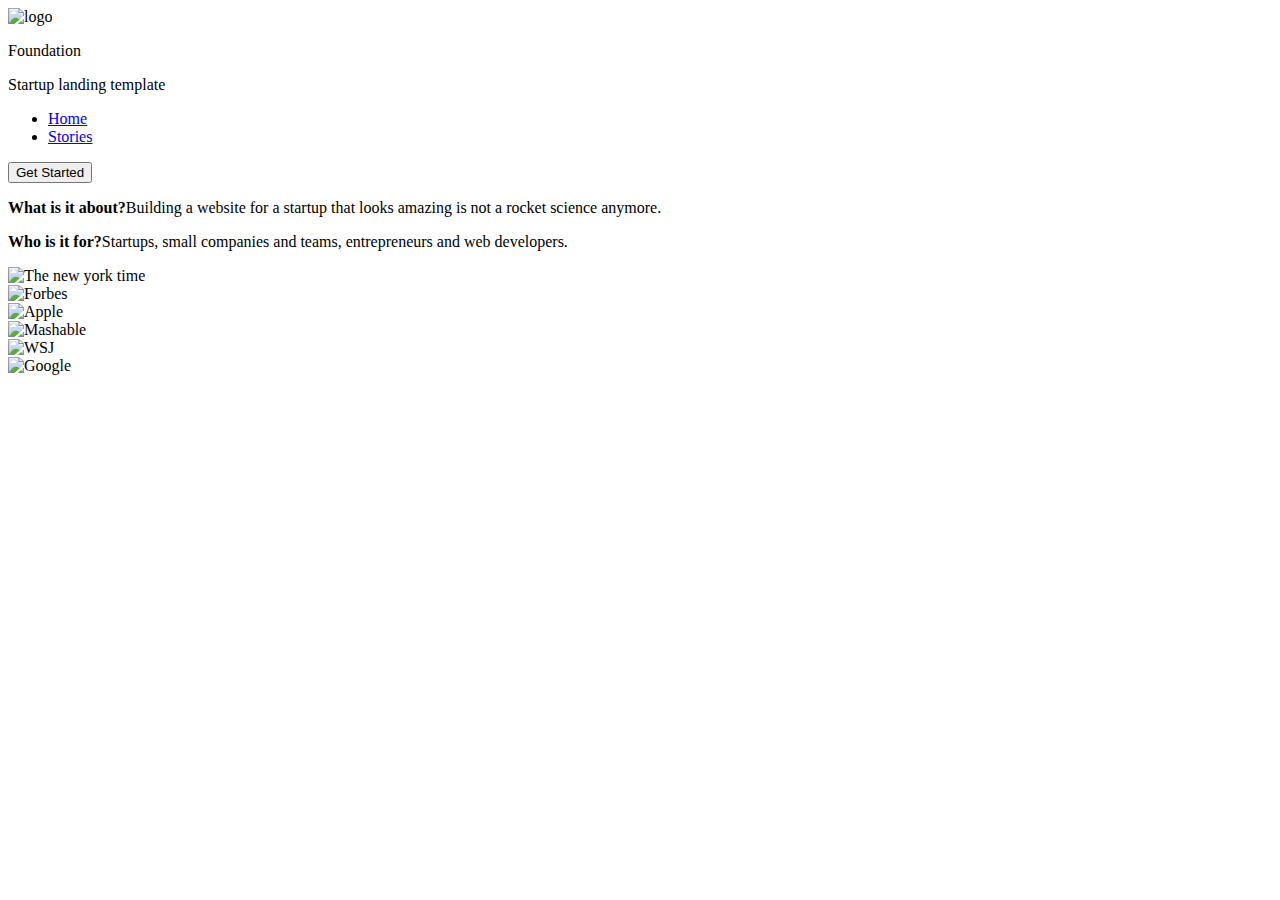
==== Diplom/index.html @ a837a676 "Add files via upload" ====
<!DOCTYPE html>
<html lang="en">
<head>
    <meta charset="UTF-8">
    <meta http-equiv="X-UA-Compatible" content="IE=edge">
    <meta name="viewport" content="width=device-width, initial-scale=1.0">
    <title>Project</title>
    <link rel="preconnect" href="https://fonts.googleapis.com">
    <link rel="preconnect" href="https://fonts.gstatic.com" crossorigin>
    <link href="https://fonts.googleapis.com/css2?family=Work+Sans:wght@400;700&display=swap" rel="stylesheet">
    <link rel="stylesheet" href="https://cdnjs.cloudflare.com/ajax/libs/meyer-reset/2.0/reset.min.css" integrity="sha512-NmLkDIU1C/C88wi324HBc+S2kLhi08PN5GDeUVVVC/BVt/9Izdsc9SVeVfA1UZbY3sHUlDSyRXhCzHfr6hmPPw==" crossorigin="anonymous" referrerpolicy="no-referrer" />
    <link rel="stylesheet" href="./style/style.css">

</head>
<body>
    <header class="header">
        <div class="container header-container">
            <div class="logo">
                <div>
                    <img src="./imeg/logo.svg" alt="logo">
                </div>
                <div>
                    <p class="logo-bold">
                        Foundation
                    </p>
                    <p class="logo-regular">
                        Startup landing template
                    </p>
                </div>
            </div>
            <nav class="header-nav">
                <ul>
                    <li class="header-li">
                        <a href="#">
                            Home
                        </a>
                    </li>
                    <li class="header-li">
                        <a href="#">
                            Stories
                        </a>
                    </li>
                </ul>
                <div>
                    <button class="button">
                        Get Started
                    </button>
                </div>
            </nav>
        </div>
    </header>
    <section class="container">
        <div class="item">
            <div class="item item-1">
                <p>
                    <b>What is it about?</b>Building a website for a startup that looks amazing is not a rocket science anymore.
                </p>
            </div>
            <div class="item item-2">
                <p>
                    <b>Who is it for?</b>Startups, small companies and teams, entrepreneurs and web developers.
                </p>
            </div>
        </div>
        <div class="item-img">
            <div class="item-img img-1">
                <img src="./imeg/compani-logo/logo1.svg" alt="The new york time">
            </div>
            <div class="item-img img-2">
                <img src="./imeg/compani-logo/logo2.svg" alt="Forbes">
            </div>
            <div class="item-img img-3">
                <img src="./imeg/compani-logo/logo3.svg" alt="Apple">
            </div>
            <div class="item-img img-4">
                <img src="./imeg/compani-logo/logo4.svg" alt="Mashable">
            </div>
            <div class="item-img img-5">
                <img src="./imeg/compani-logo/logo5.svg" alt="WSJ">
            </div>
            <div class="item-img img-6">
                <img src="./imeg/compani-logo/logo6.svg" alt="Google">
            </div>
        </div>
    </section>
</body>
</html>
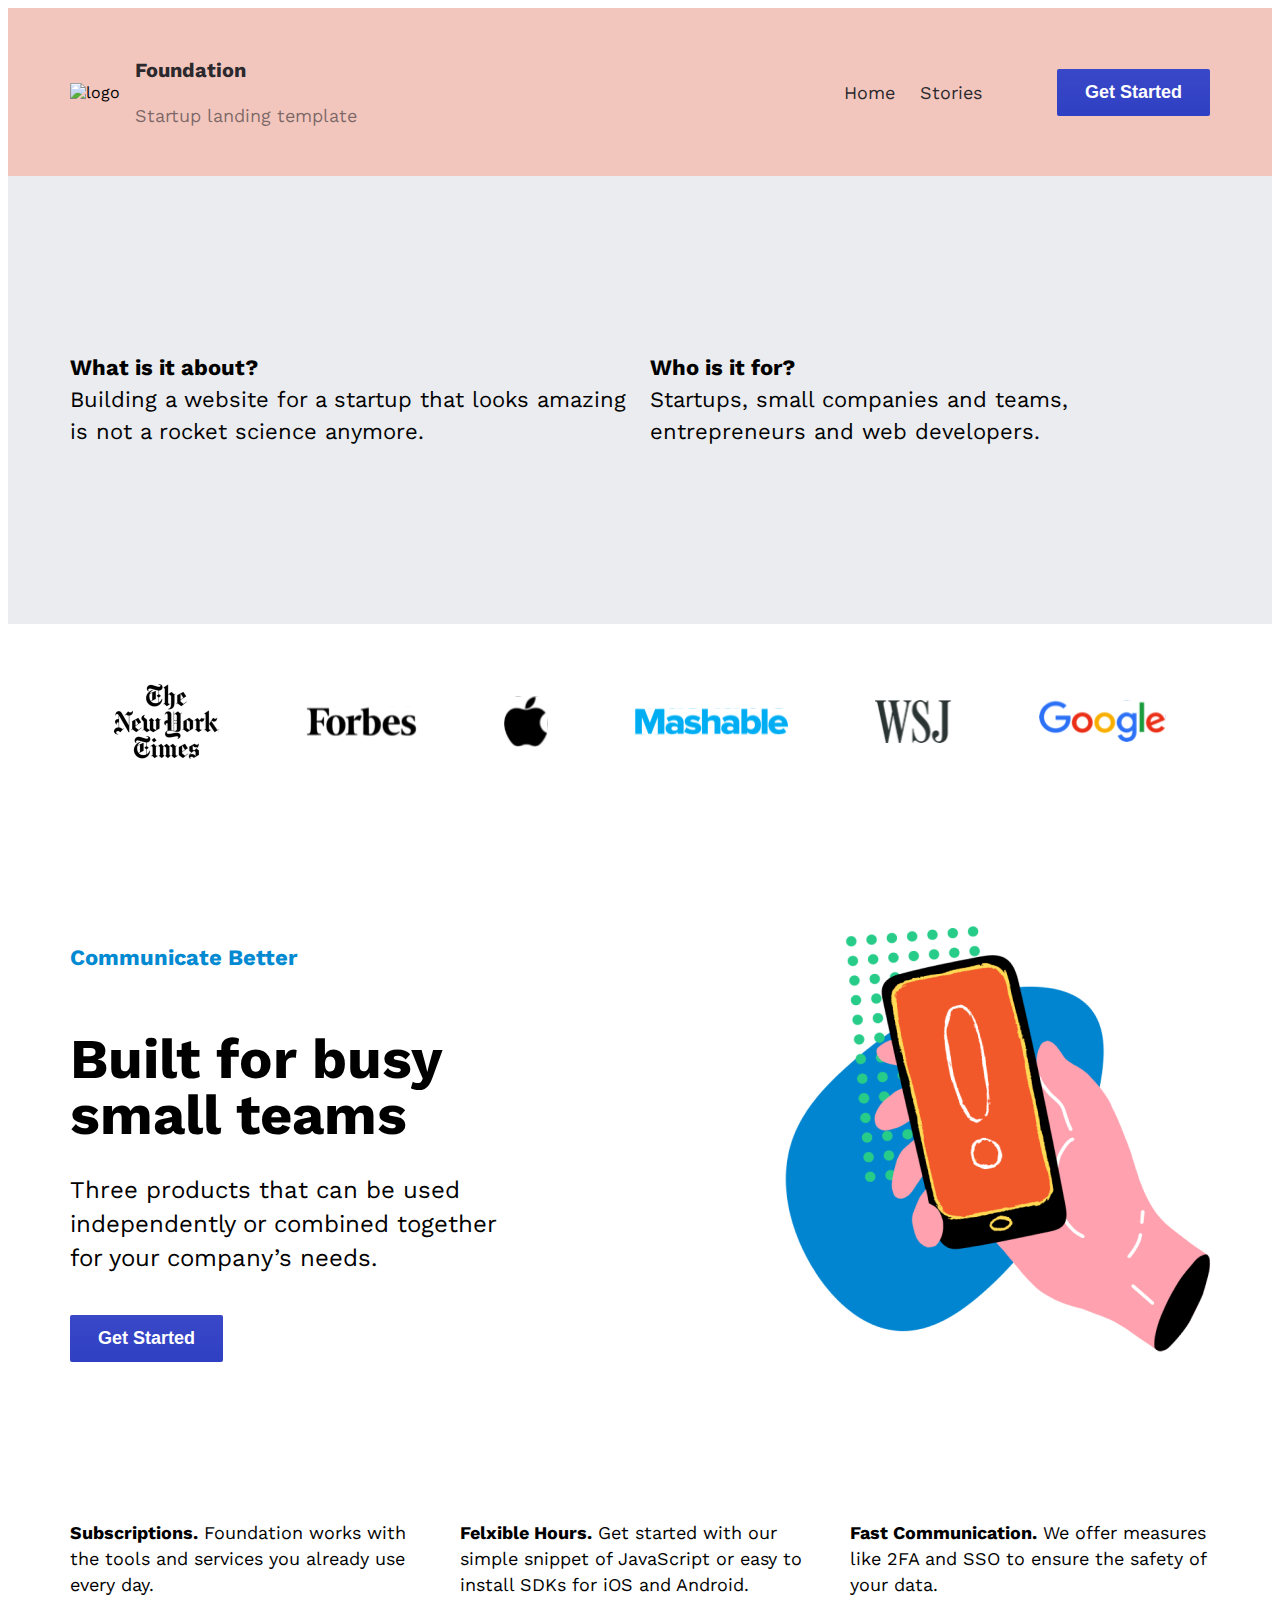
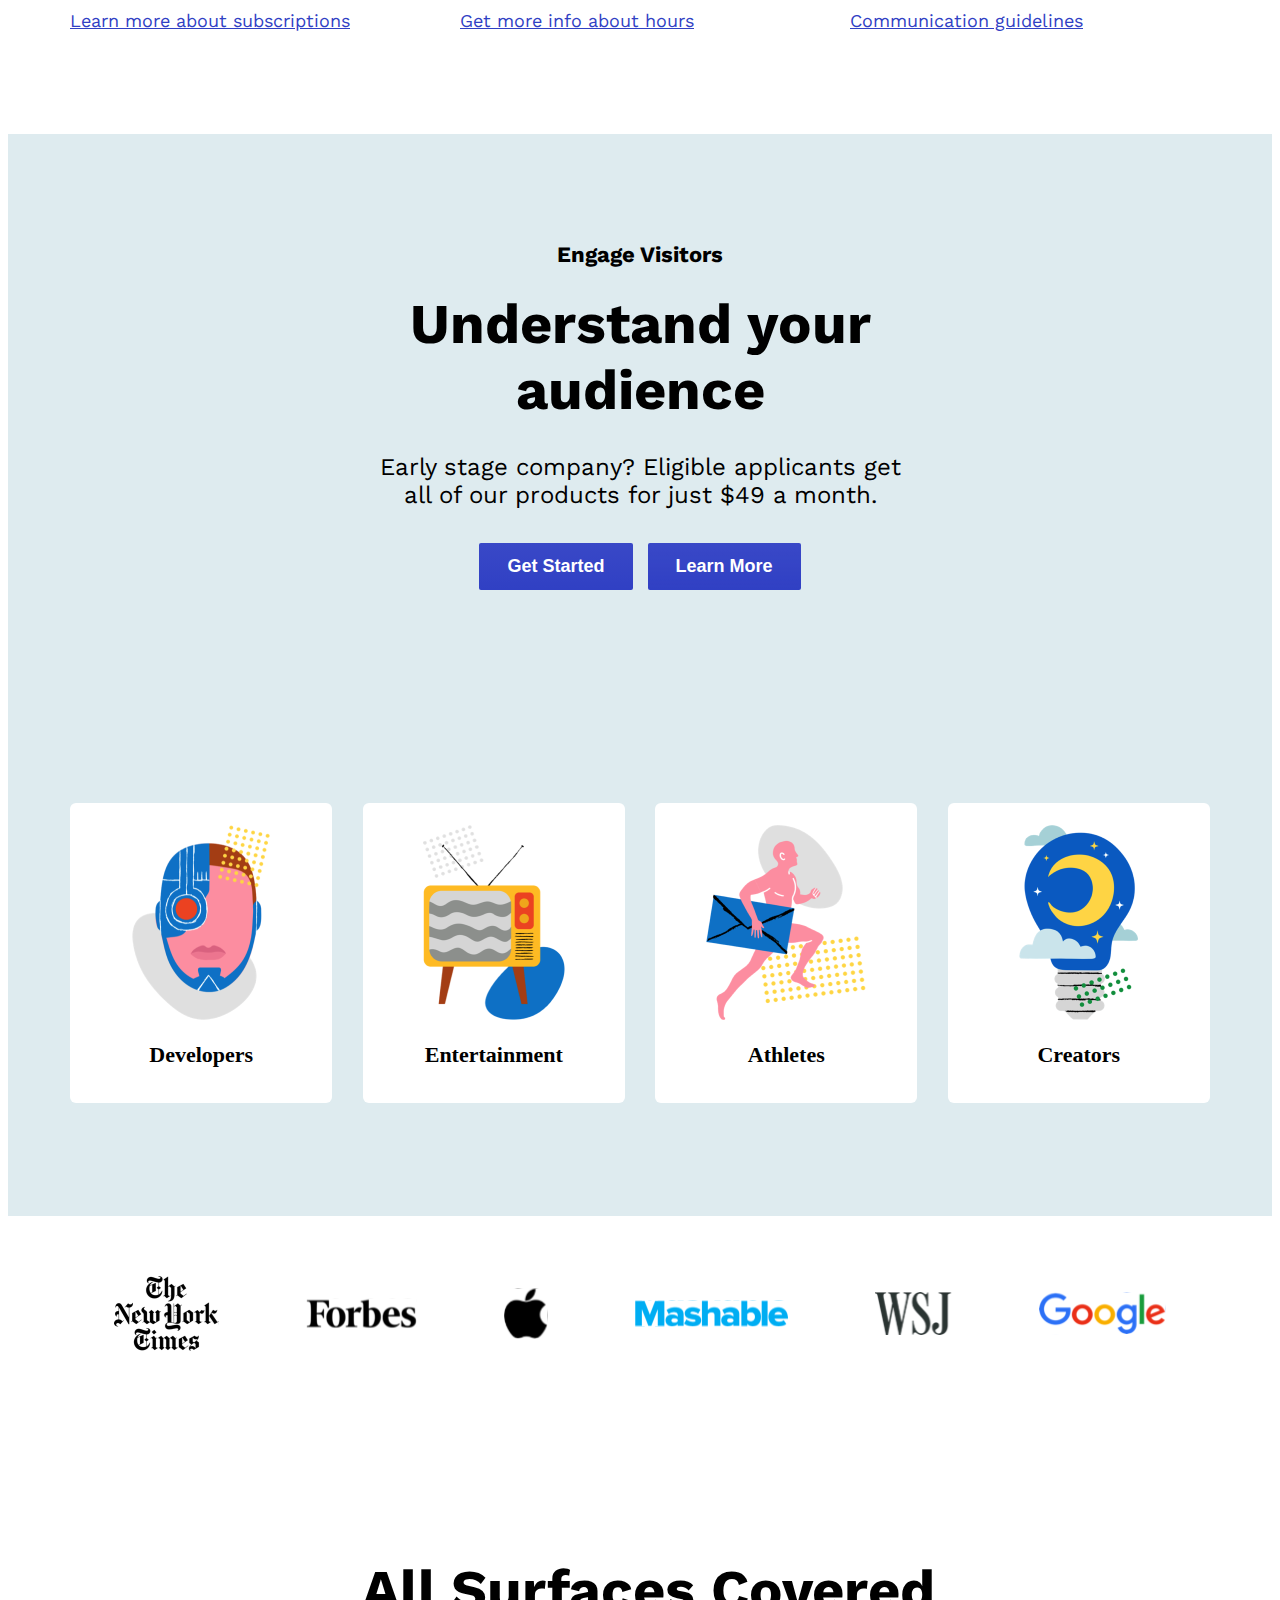
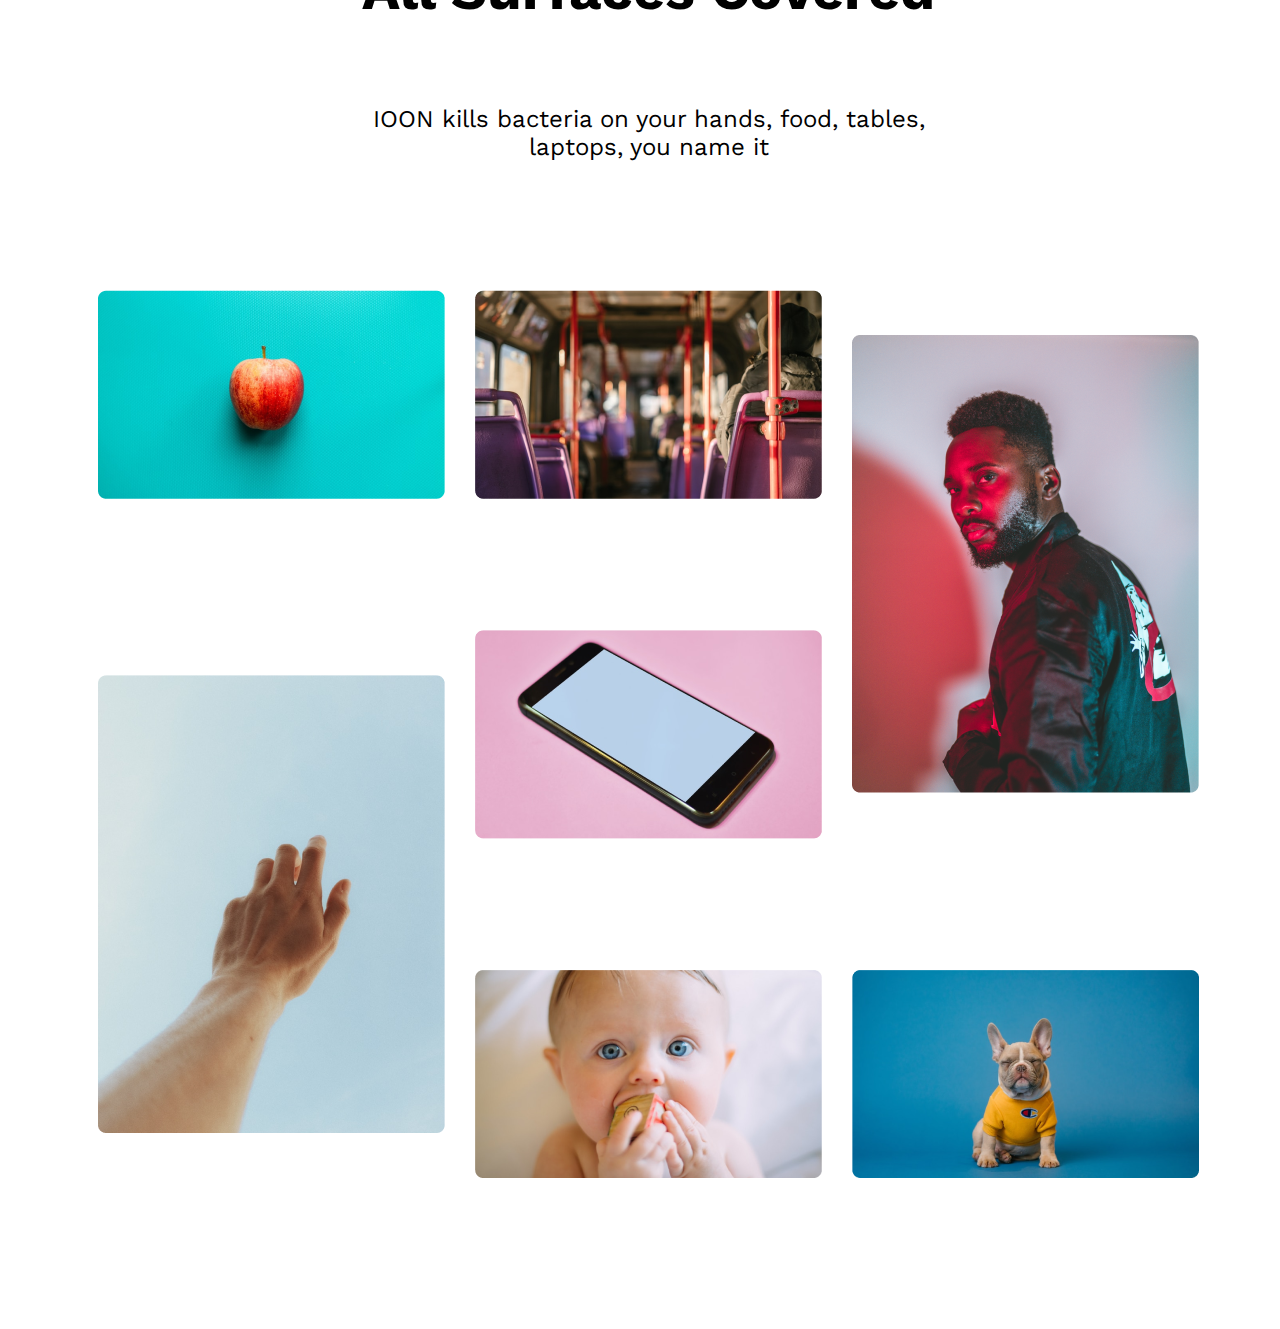
==== commit 6c802d8c: "Add files via upload" ====
--- a/Diplom/index.html
+++ b/Diplom/index.html
@@ -49,20 +49,22 @@
             </nav>
         </div>
     </header>
-    <section class="container">
-        <div class="item">
-            <div class="item item-1">
-                <p>
-                    <b>What is it about?</b>Building a website for a startup that looks amazing is not a rocket science anymore.
-                </p>
-            </div>
-            <div class="item item-2">
-                <p>
-                    <b>Who is it for?</b>Startups, small companies and teams, entrepreneurs and web developers.
-                </p>
-            </div>
-        </div>
-        <div class="item-img">
+    <section>
+        <div class="section-grey">
+            <div class="container item-conteiner">
+                <div class="item-conteiner item-1">
+                    <p>
+                        <b>What is it about?</b>Building a website for a startup that looks amazing is not a rocket science anymore.
+                    </p>
+                </div>
+                <div class="item-conteiner item-2">
+                    <p>
+                        <b>Who is it for?</b>Startups, small companies and teams, entrepreneurs and web developers.
+                    </p>
+                </div>
+            </div>
+        </div>
+        <div class="container item-img">
             <div class="item-img img-1">
                 <img src="./imeg/compani-logo/logo1.svg" alt="The new york time">
             </div>
@@ -83,5 +85,171 @@
             </div>
         </div>
     </section>
+    <section class="busy">
+        <div class="container busy-flex">
+            <div>
+                <p class="text-mini text-mini__blue">
+                    Communicate Better
+                </p>
+                <h3 class="title-inner">
+                    Built for busy small teams
+                </h3>
+                <p class="text-inner">
+                    Three products that can be used independently or combined together for your company’s needs.
+                </p>
+                <div>
+                    <button class="button">
+                        Get Started
+                    </button>
+                </div>
+            </div>
+            <div>
+                <img src="./imeg/busy/ouch.png" alt="ouch_png">
+            </div>
+        </div>
+    </section>
+    <section class="info">
+        <div class="container info-flex">
+            <div>
+                <p class="info-p">
+                    <span>Subscriptions.</span> Foundation works with the tools and services you already use every day.
+                </p>
+                <div>
+                    <a class="info-link" href="#">Learn more about subscriptions</a>
+                </div>
+            </div>
+            <div>
+                <p class="info-p">
+                    <span>Felxible Hours.</span> Get started with our simple snippet of JavaScript or easy to install SDKs for iOS and Android. 
+                </p>
+                <div>
+                    <a class="info-link" href="#">Get more info about hours</a>
+                </div>
+            </div>
+            <div>
+                <p class="info-p">
+                    <span>Fast Communication.</span> We offer measures like 2FA and SSO to ensure the safety of your data.
+                </p>
+                <div>
+                    <a class="info-link" href="#">Communication guidelines</a>
+                </div>
+            </div>
+    </section>
+    <section class="categories-bg">
+        <div class="container categories">
+            <div class="categories-item">
+                <p class="categories-text-1">Engage Visitors</p>
+                <p class="categories-text-2">Understand your audience</p>
+                <p class="categories-text-3">Early stage company? Eligible applicants get all of our products for just $49 a month.</p>
+                <div class="categories-btn">
+                    <button class="button">
+                        Get Started
+                    </button>
+                    <button class="button button2">
+                        Learn More
+                    </button>
+                </div>
+            </div>
+            <div class="categories-item categories-link">
+                <a class="categories-text" href="#">
+                    <div >
+                        <img class="img-categories" src="./imeg/main page/1.png" alt="Photo">
+                    </div>
+                    <div>
+                        <p>
+                            Developers
+                        </p> 
+                    </div>
+                </a>
+            </div>
+            <div class="categories-item categories-link">    
+                <a class="categories-text" href="#">
+                    <div>
+                        <img class="img-categories" src="./imeg/main page/2.png" alt="Photo">
+                    </div>
+                    <div>
+                        <p>
+                            Entertainment
+                        </p>
+                    </div>
+                </a>
+            </div>
+            <div class="categories-item categories-link">
+                <a class="categories-text" href="#">
+                    <div>
+                        <img class="img-categories" src="./imeg/main page/3.png" alt="Photo">
+                    </div>
+                    <div>
+                        <p>
+                            Athletes
+                        </p>
+                    </div>
+                </a>
+            </div>
+            <div class="categories-item categories-link">
+                <a class="categories-text" href="#">
+                    <div>
+                        <img class="img-categories" src="./imeg/main page/4.png" alt="Photo">
+                    </div>
+                    <div>
+                        <p>
+                            Creators
+                        </p>
+                    </div>
+                </a>
+            </div>
+        </div>
+    </section>
+    <div class="container item-img">
+        <div class="item-img img-1">
+            <img src="./imeg/compani-logo/logo1.svg" alt="The new york time">
+        </div>
+        <div class="item-img img-2">
+            <img src="./imeg/compani-logo/logo2.svg" alt="Forbes">
+        </div>
+        <div class="item-img img-3">
+            <img src="./imeg/compani-logo/logo3.svg" alt="Apple">
+        </div>
+        <div class="item-img img-4">
+            <img src="./imeg/compani-logo/logo4.svg" alt="Mashable">
+        </div>
+        <div class="item-img img-5">
+            <img src="./imeg/compani-logo/logo5.svg" alt="WSJ">
+        </div>
+        <div class="item-img img-6">
+            <img src="./imeg/compani-logo/logo6.svg" alt="Google">
+        </div>
+    </div>
+    <section class="container item-section">
+        <div class="item-section-1">
+            <p class="text-1">
+                All Surfaces Covered
+            </p>
+            <p class="text-2">
+                IOON kills bacteria on your hands, food, tables, laptops, you name it
+            </p>
+        </div>
+        <div class="item-section-1">
+            <img src="./imeg/item-section/Rectangle 24.png" alt="photo-1">
+        </div>
+        <div class="item-section-1">
+            <img src="./imeg/item-section/Rectangle 23.png" alt="photo-2">
+        </div>
+        <div class="item-section-1">
+            <img src="./imeg/item-section/brock-wegner-TgqTlVQ5gPM-unsplash 1.png" alt="photo-3">
+        </div>
+        <div class="item-section-1">
+            <img src="./imeg/item-section/Rectangle 13.png" alt="photo-4">
+        </div>
+        <div class="item-section-1">
+            <img src="./imeg/item-section/Rectangle 19.png" alt="photo-5">
+        </div>
+        <div class="item-section-1">
+            <img src="./imeg/item-section/Rectangle 21.png" alt="photo-6">
+        </div>
+        <div class="item-section-1">
+            <img src="./imeg/item-section/Rectangle 20.png" alt="photo-7">
+        </div>
+    </section>
 </body>
 </html>--- a/Diplom/style/style.css
+++ b/Diplom/style/style.css
@@ -0,0 +1,484 @@
+body{
+    font-family: 'Work Sans', sans-serif;
+}
+
+.header{
+    background: #F3C6BD;
+    padding: 30px 0;
+}
+
+.container{
+    max-width: 1140px;
+    margin: 0 auto;
+}
+
+.header-container{
+    display: flex;
+    justify-content: space-between;
+    align-items: center;
+}
+
+.logo{
+    display: flex;
+    align-items: center;
+}
+
+.logo > div:first-child{
+    margin-right: 15px;
+}
+
+.logo-bold{
+    font-weight: bold;
+    font-size: 20px;
+    line-height: 25px;
+    color: #2B292D;
+}
+
+.logo-regular{
+    font-weight: normal;
+    font-size: 18px;
+    line-height: 25px;
+    color: rgba(43, 41, 45, 0.6);
+}
+
+.header-nav{
+    display: flex;
+    align-items: center;
+}
+
+.header-li{
+    display: inline-block;
+}
+
+.header-li:not(:last-child){
+    margin-right: 20px;
+}
+
+.header-li > a{
+    font-size: 18px;
+    line-height: 25px;
+    color: #2B292D;
+    text-decoration: none;
+}
+
+.header-li > a:hover{
+    font-weight: bold;
+}
+
+.header-nav > div{
+    margin-left: 75px;
+}
+
+.button{
+    border: none;
+    font-weight: bold;
+    font-size: 18px;
+    line-height: 13px;
+    color: #ffffff;
+    background: linear-gradient(180deg, rgba(225, 225, 255, 0.05) 0%, rgba(225, 225, 225, 1e-05) 100%), #3040c4;
+    padding: 17px 28px;
+    border-radius: 2px;
+    cursor: pointer;
+}
+
+.button:hover{
+    background: white;
+    transition: 1s;
+    color: #3040c4;
+}
+
+.button2{
+    margin-left: 10px;
+}
+
+.busy{
+    padding: 100px 0;
+}
+
+.busy-flex{
+    display: flex;
+    align-items: center;
+    justify-content: space-between;
+}
+
+.text-mini{
+    font-weight: bold;
+    font-size: 22px;
+    line-height: 34px;
+    margin-bottom: 25px;
+}
+
+.text-mini__blue{
+    color: #0189D1;
+}
+
+.title-inner{
+    font-weight: bold;
+    font-size: 56px;
+    line-height: 56px;
+    max-width: 462px;
+    margin-bottom: 30px;
+}
+
+.text-inner{
+    font-style: regular;
+    font-size: 24px;
+    line-height: 34px;
+    max-width: 461px;
+    margin-bottom: 40px;
+}
+
+.section-grey{
+    background-color: #eaecef;
+}
+
+.item-conteiner{
+    display: flex;
+    padding: 77px 0;
+    font-size: 22px;
+    line-height: 32px;
+    justify-content: space-around;
+    flex-wrap: wrap;
+    max-width: 1140px;
+    margin: auto;
+    gap: 20px;
+}
+
+.item-1{
+    flex: 1;
+    flex-basis: 555px;
+}
+
+.item-2{
+    flex: 1;
+    flex-basis: 555px;
+}
+
+b{
+    font-weight:bold;
+    display: block;
+}
+
+.item-img{
+    display: flex;
+    justify-content: space-around;
+    flex-wrap: wrap;
+    margin: 30px auto;
+}
+
+.item-section{
+    display: grid;
+    grid-template-rows: repeat(4, 1fr);
+    grid-template-columns: repeat(3, 1fr);
+    max-width: 1140px;
+    margin: auto;
+    justify-items: center;
+    align-items: center;
+    gap: 30px;
+    padding: 90px;
+}
+
+.item-section-1 > .text-1{
+    font-weight:bold;
+    font-size: 56px;
+    text-align: center;
+}
+
+.item-section-1 > .text-2{
+    font-size: 24px;
+    max-width: 554px;
+    padding: 26px;
+    text-align: center;
+}
+
+.item-section-1:nth-child(1){
+    grid-column: span 3;
+}
+
+.item-section-1:nth-child(4), .item-section-1:nth-child(5){
+    grid-row: span 2;
+}
+
+.categories-text-1{
+    font-weight:bold;
+    font-size: 22px;
+    text-align: center;
+    padding-top: 108px;
+    margin: auto;
+}
+
+.categories-text-2{
+    font-weight:bold;
+    font-size: 56px;
+    padding-top: 24px;
+    text-align: center;
+    max-width: 555px;
+    margin: auto;
+}
+
+.categories-text-3{
+    font-size: 24px;
+    text-align: center;
+    padding-top: 30px;
+    max-width: 555px; 
+    margin: auto;
+}
+
+.categories-btn{
+    padding: 34px 0 70px 0;
+    text-align: center;
+}
+
+.categories-link{
+    width: 262px;
+    height: 300px;
+    background: #ffffff;
+    border-radius: 6px;
+    margin: auto;       
+}
+
+.categories-bg{
+    background:#deebef;
+}
+
+.img-categories{
+    display: block;
+    margin: 22px auto;
+}
+
+.categories-link:hover{
+    background-color: #3141C5;
+    transition: 1s;
+}
+
+.categories-text{
+    text-decoration: none;
+    text-align: center;
+    font-family: WorkSans;
+    font-weight: bold;
+    font-size: 22px;
+    color: black;
+}
+
+.categories-text:hover{
+    color: #ffffff;
+    transition: 0.6s;
+}
+
+.categories{
+    display: grid;
+    margin: auto;
+    max-width: 1140px;
+    grid-template-columns: repeat(4, 1fr);
+    grid-template-rows: repeat(2, 1fr);
+    gap: 30px;
+}
+
+.categories-item:nth-child(1){
+    grid-column: span 4;
+}
+
+.info{
+    padding: 40px 0 100px;
+}
+
+.info-flex{
+    display: flex;
+    justify-content: space-between;
+}
+
+.info-p{
+    font-size: 18px;
+    max-width: 360px;
+    line-height: 26px;
+    margin-bottom: 10px;
+}
+
+.info-p > span{
+    font-weight: bold;
+}
+
+.info-link{
+    font-size: 18px;
+    line-height: 26px;
+    text-decoration: underline;
+    color: #3040c4;
+}
+
+@media (max-width: 1200px){
+    .header{
+        display: none;
+    }
+
+    .container{
+        max-width: 1040px;
+    }
+    
+    .item-conteiner{
+        justify-content: flex-start;
+        padding: 25px;
+    }
+   
+    .busy{
+        padding: 40px 0;
+    }
+
+    .info{
+        padding: 20px 0 40px;
+    }
+
+    .info-p{
+        max-width: 320px;
+    }
+
+    .categories-text-1{
+        padding-top: 50px;
+    }
+
+    .categories-btn{
+        padding: 20px 0 0 0;
+    }
+
+    .item-section{
+        max-width: 1140px;
+        padding: 0;
+    }
+
+    .categories{
+        grid-template-columns: repeat(2, 1fr);
+        grid-template-rows: repeat(3, 1fr);
+    }
+
+    .categories-item:nth-child(1){
+        grid-column: span 2;
+    }
+}
+
+@media (max-width: 1090px){
+    .container{
+        max-width: 750px;
+    }
+
+    .busy{
+        padding: 0;
+    }
+
+    .busy-flex{
+        flex-direction: column;
+        gap: 20px;
+        text-align: center;
+    }
+
+    .info-flex{
+        flex-direction: column-reverse;
+        align-items: center;
+    }
+
+    .info-p{
+        max-width: 330px;
+    }
+
+    .info-flex > div:not(:first-of-type){
+        margin-bottom: 30px;
+    }
+
+    .item-section{
+        display: none;
+    }
+}
+
+@media (max-width: 800px){
+    .container{
+        max-width: 500px;
+    }
+
+    .item-conteiner {
+        padding: 20px;
+    }
+
+    .item-img{
+        padding: 20px;
+    }
+
+    .title-inner{
+        font-size: 48px;
+        margin-bottom: 20px;
+    }
+
+    .busy img{
+        width: 100%;
+    }
+
+    .categories{
+        grid-template-columns: repeat(1, 1fr);
+        grid-template-rows: repeat(5, 1fr);
+        gap: 40px;
+        padding-bottom: 30px;
+    }   
+
+    .categories-item:nth-child(1){
+        grid-column: span 1;
+    }
+
+    .categories-text-1{
+        padding-top: 15px;
+    }
+
+    .categories-text-2{
+        font-size: 48px;
+        padding-top: 20px;
+    }
+}
+
+@media (max-width: 550px){
+    .container{
+        max-width: 440px;
+    }
+
+    .item-img{
+        padding: 10px;
+    }
+
+    .info {
+        padding: 20px 0;
+    }
+
+    .categories{
+        padding-bottom: 15px;
+    }
+}
+
+@media (max-width: 360px){
+    .container{
+        max-width: 290px;
+    }
+
+    .title-inner{
+        font-size: 38px;
+        margin-bottom: 10px;
+    }
+
+    .categories-text-2 {
+        font-size: 38px;
+        padding-top: 10px;
+    }
+
+    .categories-text-3 {
+        padding-top: 15px;
+    }
+
+    .button2 {
+        margin-top: 10px;
+        margin-left: 0;
+    }
+
+    .categories {
+        gap: 0;
+    }
+}
+
+@media (max-width: 320px){
+    .container{
+        max-width: 290px;
+    }
+}